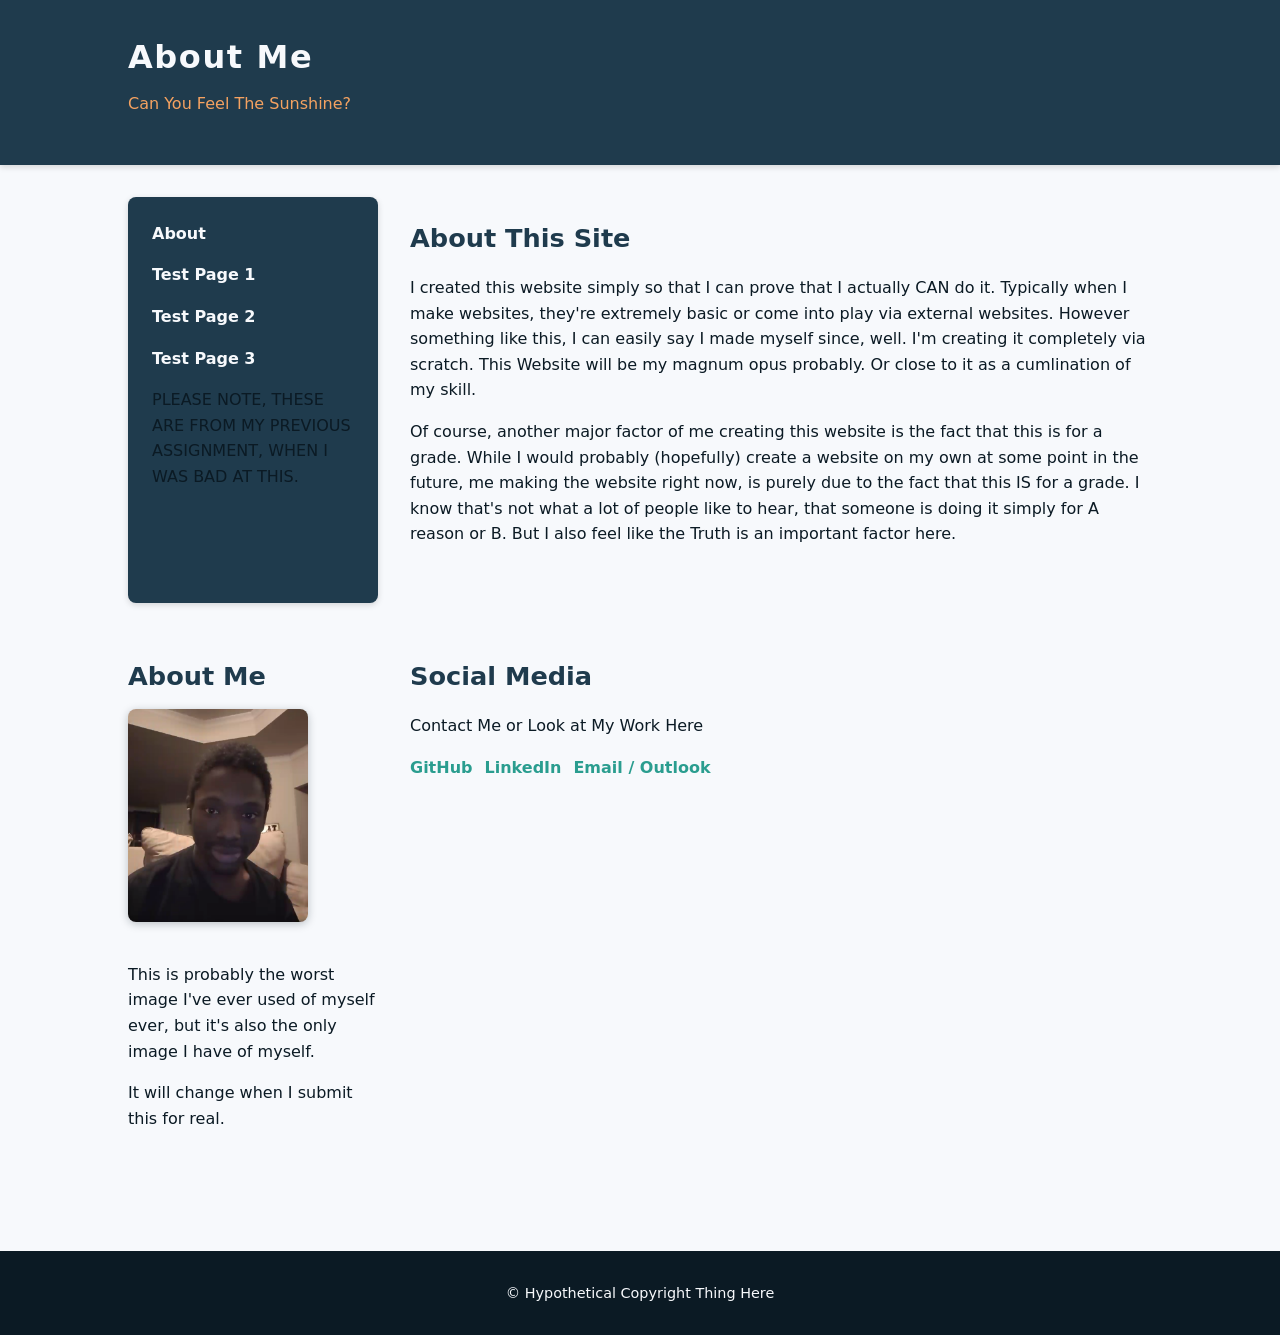
==== index.html @ 1dcbe750 "Update index.html" ====
<!DOCTYPE html>
<html lang="en">
<head>
    <meta charset="UTF-8">
    <title>About Page</title>
    <link rel="stylesheet" href="css/styles.css">
</head>
<body>
    <header class="site-header">
        <div class="logo-wrap">
            <h1>About Me</h1>
        </div>
        <p class="tagline">Can You Feel The Sunshine?</p>
    </header>

    <main class="content">

        <nav class="sidebar-nav">
            <ul>
                <li><a href="index.html">About</a></li>
                <li><a href="page1.html">Test Page 1</a></li>
                <li><a href="page2.html">Test Page 2</a></li>
                <li><a href="page3.html">Test Page 3</a></li>
                <li>PLEASE NOTE, THESE ARE FROM MY PREVIOUS ASSIGNMENT, WHEN I WAS BAD AT THIS.</li>
            </ul>
        </nav>

        <section class="about-section">
            <h2>About This Site</h2>
            <p>
                I created this website simply so that I can prove that I actually CAN do it.
                Typically when I make websites, they're extremely basic or come into play via external websites.
                However something like this, I can easily say I made myself since, well. I'm creating it completely via scratch.
                This Website will be my magnum opus probably. Or close to it as a cumlination of my skill.
            </p>
            <p>
                Of course, another major factor of me creating this website is the fact that this is for a grade.
                While I would probably (hopefully) create a website on my own at some point in the future, 
                me making the website right now, is purely due to the fact that this IS for a grade. 
                I know that's not what a lot of people like to hear, that someone is doing it simply for A reason or B.
                But I also feel like the Truth is an important factor here.
            </p>
        </section>

        <section class="profile-section">
            <h2>About Me</h2>
            <div class="profile-layout">
                <img src="img/me.png" alt="Photo of I, Antwione" class="profile-photo">
                <div class="profile-text">
                    <p>
                        This is probably the worst image I've ever used of myself ever, but it's also the only image I have of myself.
                    </p>
                    <p>
                        It will change when I submit this for real.
                    </p>
                </div>
            </div>
        </section>

        <section class="social-section">
            <h2>Social Media</h2>
            <p>Contact Me or Look at My Work Here</p>
            <ul class="social-links">
                <li><a href="https://github.com/FukignLroelai" target="_blank">GitHub</a></li>
                <li><a href="https://www.linkedin.com/in/antwione-day-4b6b9a251/" target="_blank">LinkedIn</a></li>
                <li><a href="mailto:aday28@student.gsu.edu" target="_blank">Email / Outlook</a></li>
            </ul>
        </section>

    </main>

    <footer class="site-footer">
        <p>&copy; Hypothetical Copyright Thing Here</p>
    </footer>
</body>
</html>
---- css/styles.css ----
/* Color Palette
   Primary: #1F3B4D (deep blue)
   Accent:  #F4A261 (warm orange)
   Light:   #F7F9FC (soft off-white)
   Dark:    #0B1A24 (near-black)
   Muted:   #8A9BA8 (cool gray)
   Link:    #2A9D8F (teal)
   Error:   #E76F51 (rust red)
*/

/* Global styles */
body {
    margin: 0;
    padding: 0;
    font-family: "Segoe UI", system-ui, -apple-system, BlinkMacSystemFont, "Roboto", sans-serif;
    background-color: #F7F9FC; /* Light */
    color: #0B1A24; /* Dark */
    line-height: 1.6;
}

/* Header */
.site-header {
    background-color: #1F3B4D; /* Primary */
    color: #F7F9FC; /* Light */
    padding: 2rem 10%;
    box-shadow: 0 2px 6px rgba(0, 0, 0, 0.15);
}

.logo-wrap {
    display: flex;
    align-items: center;
    gap: 1rem;
}

.logo {
    height: 60px;
    width: 60px;
    object-fit: contain;
}

.site-header h1 {
    margin: 0;
    font-size: 2rem;
    letter-spacing: 0.05em;
}

.tagline {
    margin-top: 0.5rem;
    font-size: 1rem;
    color: #F4A261; /* Accent */
}

/* ====== GRID LAYOUT FOR PAGE (Required for assignment) ====== */
.content {
    display: grid;
    grid-template-columns: 250px 1fr; /* Sidebar nav | Main content */
    gap: 2rem;
    padding: 2rem 10%;
}

/* ====== SIDEBAR NAVIGATION (Required for assignment) ====== */
.sidebar-nav {
    background-color: #1F3B4D; /* Primary */
    padding: 1.5rem;
    border-radius: 8px;
    box-shadow: 0 2px 6px rgba(0,0,0,0.15);
}

.sidebar-nav ul {
    list-style: none;
    padding: 0;
    margin: 0;
}

.sidebar-nav li {
    margin-bottom: 1rem;
}

.sidebar-nav a {
    color: #F7F9FC; /* Light */
    text-decoration: none;
    font-weight: 600;
    transition: color 0.2s ease;
}

.sidebar-nav a:hover {
    color: #F4A261; /* Accent */
}

/* Section spacing */
.about-section,
.profile-section,
.social-section {
    margin-bottom: 2.5rem;
}

.about-section h2,
.profile-section h2,
.social-section h2 {
    font-size: 1.6rem;
    margin-bottom: 0.75rem;
    color: #1F3B4D; /* Primary */
}

/* Profile section */
.profile-layout {
    display: flex;
    flex-wrap: wrap;
    gap: 1.5rem;
    align-items: flex-start;
}

.profile-photo {
    max-width: 180px;
    border-radius: 8px;
    box-shadow: 0 2px 8px rgba(11, 26, 36, 0.25);
}

.profile-text {
    max-width: 600px;
}

/* Social links */
.social-links {
    list-style: none;
    padding: 0;
    margin: 0.75rem 0 0;
    display: flex;
    flex-wrap: wrap;
    gap: 0.75rem;
}

.social-links li {
    margin: 0;
}

.social-links a {
    text-decoration: none;
    color: #2A9D8F; /* Link */
    font-weight: 600;
    border-bottom: 2px solid transparent;
    transition: color 0.2s ease, border-color 0.2s ease;
}

.social-links a:hover {
    color: #F4A261; /* Accent */
    border-color: #F4A261;
}

/* Footer */
.site-footer {
    background-color: #0B1A24; /* Dark */
    color: #F7F9FC; /* Light */
    text-align: center;
    padding: 1rem 10%;
    font-size: 0.9rem;
    margin-top: 2rem;
}

/* Responsive tweaks */
@media (max-width: 768px) {
    .content {
        grid-template-columns: 1fr; /* Stack nav above content */
    }

    .sidebar-nav {
        margin-bottom: 2rem;
    }

    .site-header,
    .content,
    .site-footer {
        padding-left: 1.5rem;
        padding-right: 1.5rem;
    }

    .site-header h1 {
        font-size: 1.6rem;
    }
}
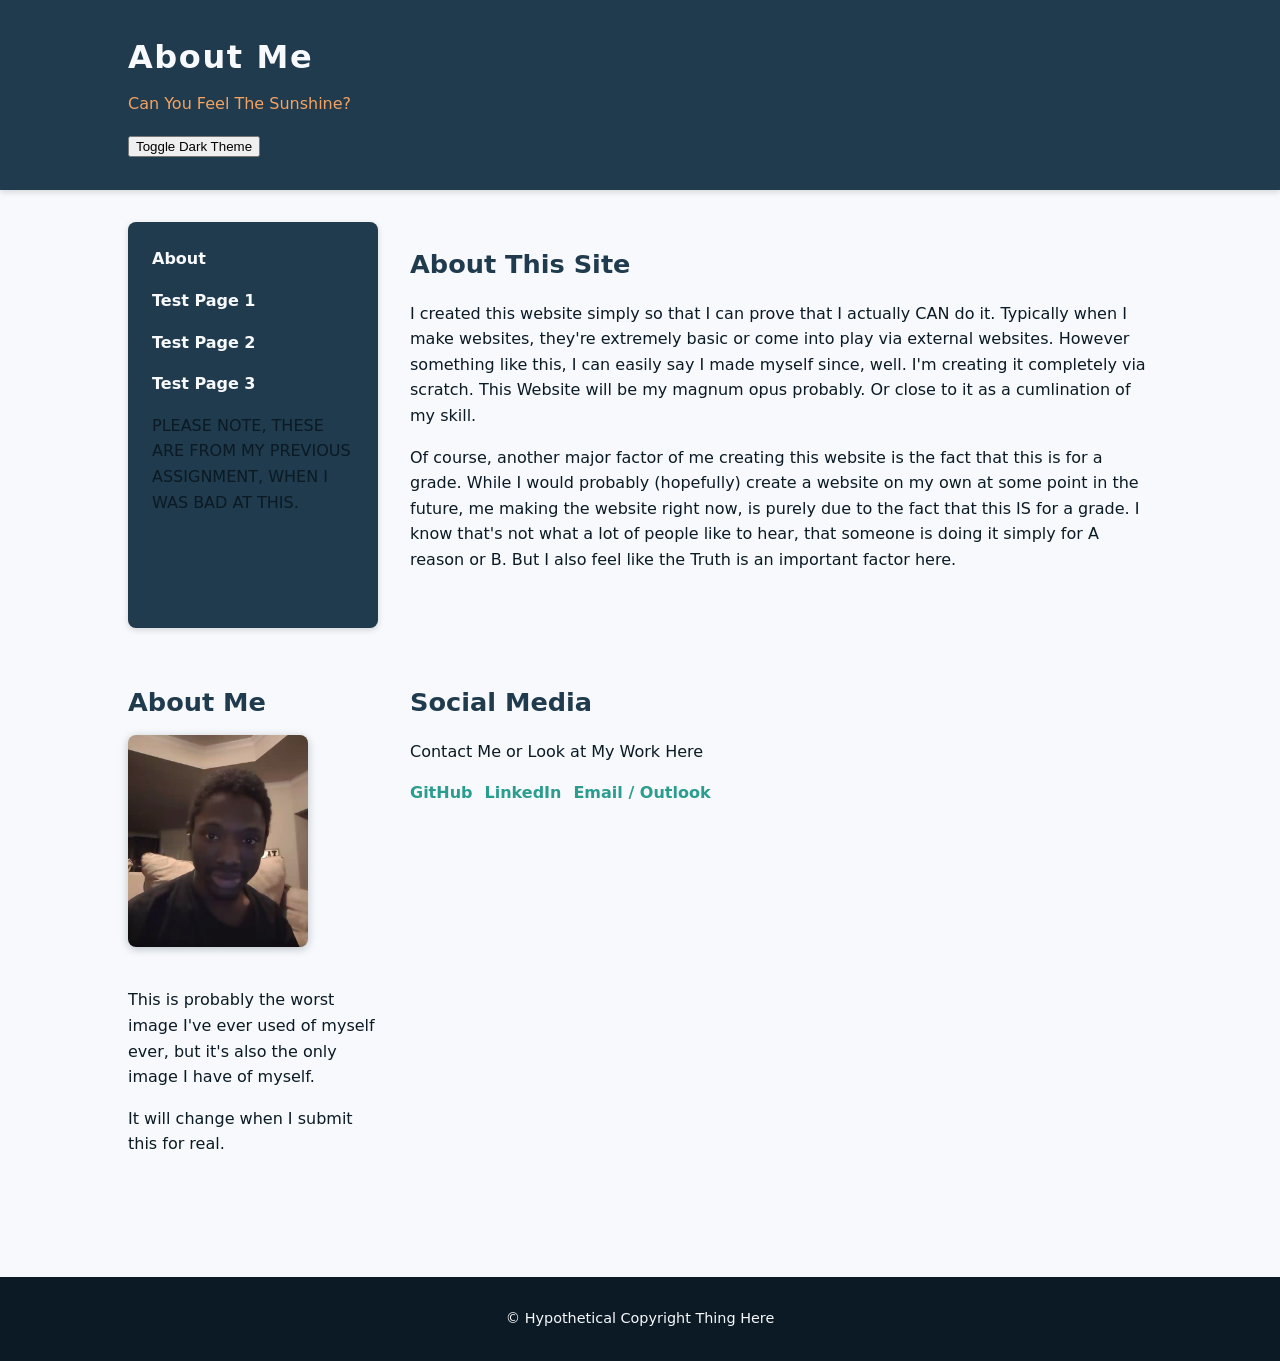
==== commit c2629721: "Update index.html" ====
--- a/index.html
+++ b/index.html
@@ -5,12 +5,20 @@
     <title>About Page</title>
     <link rel="stylesheet" href="css/styles.css">
 </head>
+<script>
+    const toggleBtn = document.getElementById('theme-toggle');
+
+    toggleBtn.addEventListener('click', () => {
+        document.body.classList.toggle('dark-theme');
+    });
+</script>
 <body>
     <header class="site-header">
         <div class="logo-wrap">
             <h1>About Me</h1>
         </div>
         <p class="tagline">Can You Feel The Sunshine?</p>
+        <button id="theme-toggle">Toggle Dark Theme</button>
     </header>
 
     <main class="content">
@@ -18,9 +26,9 @@
         <nav class="sidebar-nav">
             <ul>
                 <li><a href="index.html">About</a></li>
-                <li><a href="page1.html">Test Page 1</a></li>
-                <li><a href="page2.html">Test Page 2</a></li>
-                <li><a href="page3.html">Test Page 3</a></li>
+                <li><a href="https://fukignlroelai.github.io/Website/pages/Page1.html">Test Page 1</a></li>
+                <li><a href="https://fukignlroelai.github.io/Website/pages/Page2.html">Test Page 2</a></li>
+                <li><a href="https://fukignlroelai.github.io/Website/pages/Page3.html">Test Page 3</a></li>
                 <li>PLEASE NOTE, THESE ARE FROM MY PREVIOUS ASSIGNMENT, WHEN I WAS BAD AT THIS.</li>
             </ul>
         </nav>
